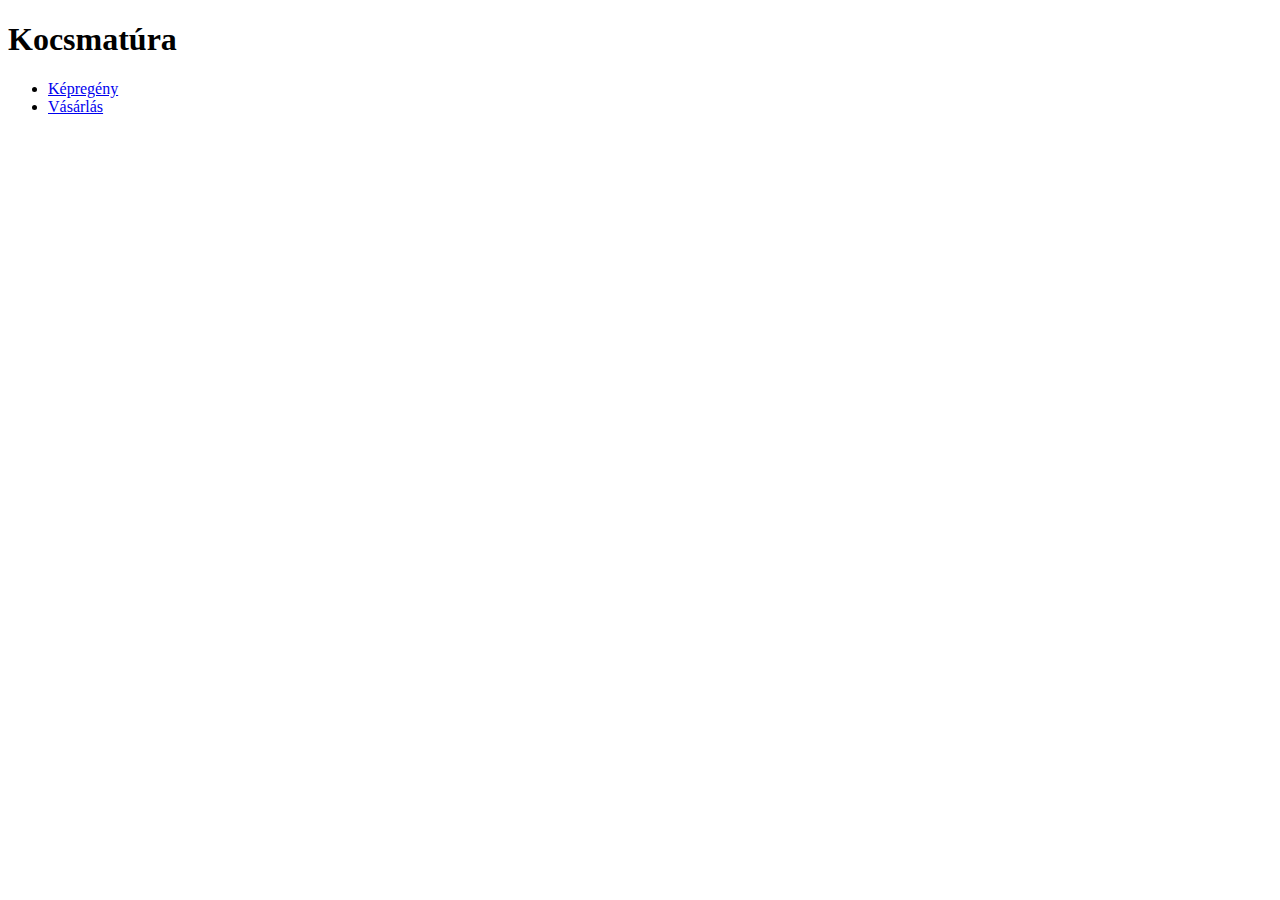
==== index.html @ c6f5bd1b "kezdes" ====
<!DOCTYPE html>
<html lang="en">
<head>
    <meta charset="UTF-8">
    <meta name="description" content="Free Web tutorials">
    <meta name="keywords" content="HTML, CSS, JavaScript">
    <meta name="author" content="Csorba Eszter, Kocsi Dorottya">
    <meta name="viewport" content="width=device-width, initial-scale=1.0">
    <title>Csorba Eszter, Kocsi Dorottya</title>
    <link rel="stylesheet" href="stilus.css" />
</head>
<body>
    <main>
        <header>
            <h1>Kocsmatúra</h1>
        </header>
        <nav>
            <ul>
                <li>
                    <a href="index.html">Képregény</a>
                </li>
                <li>
                    <a href="urlap.html" >Vásárlás</a>
                </li>
            </ul>
        </nav>
        <article>

        </article>
        <footer>

        </footer>
    </main>
</body>
</html>
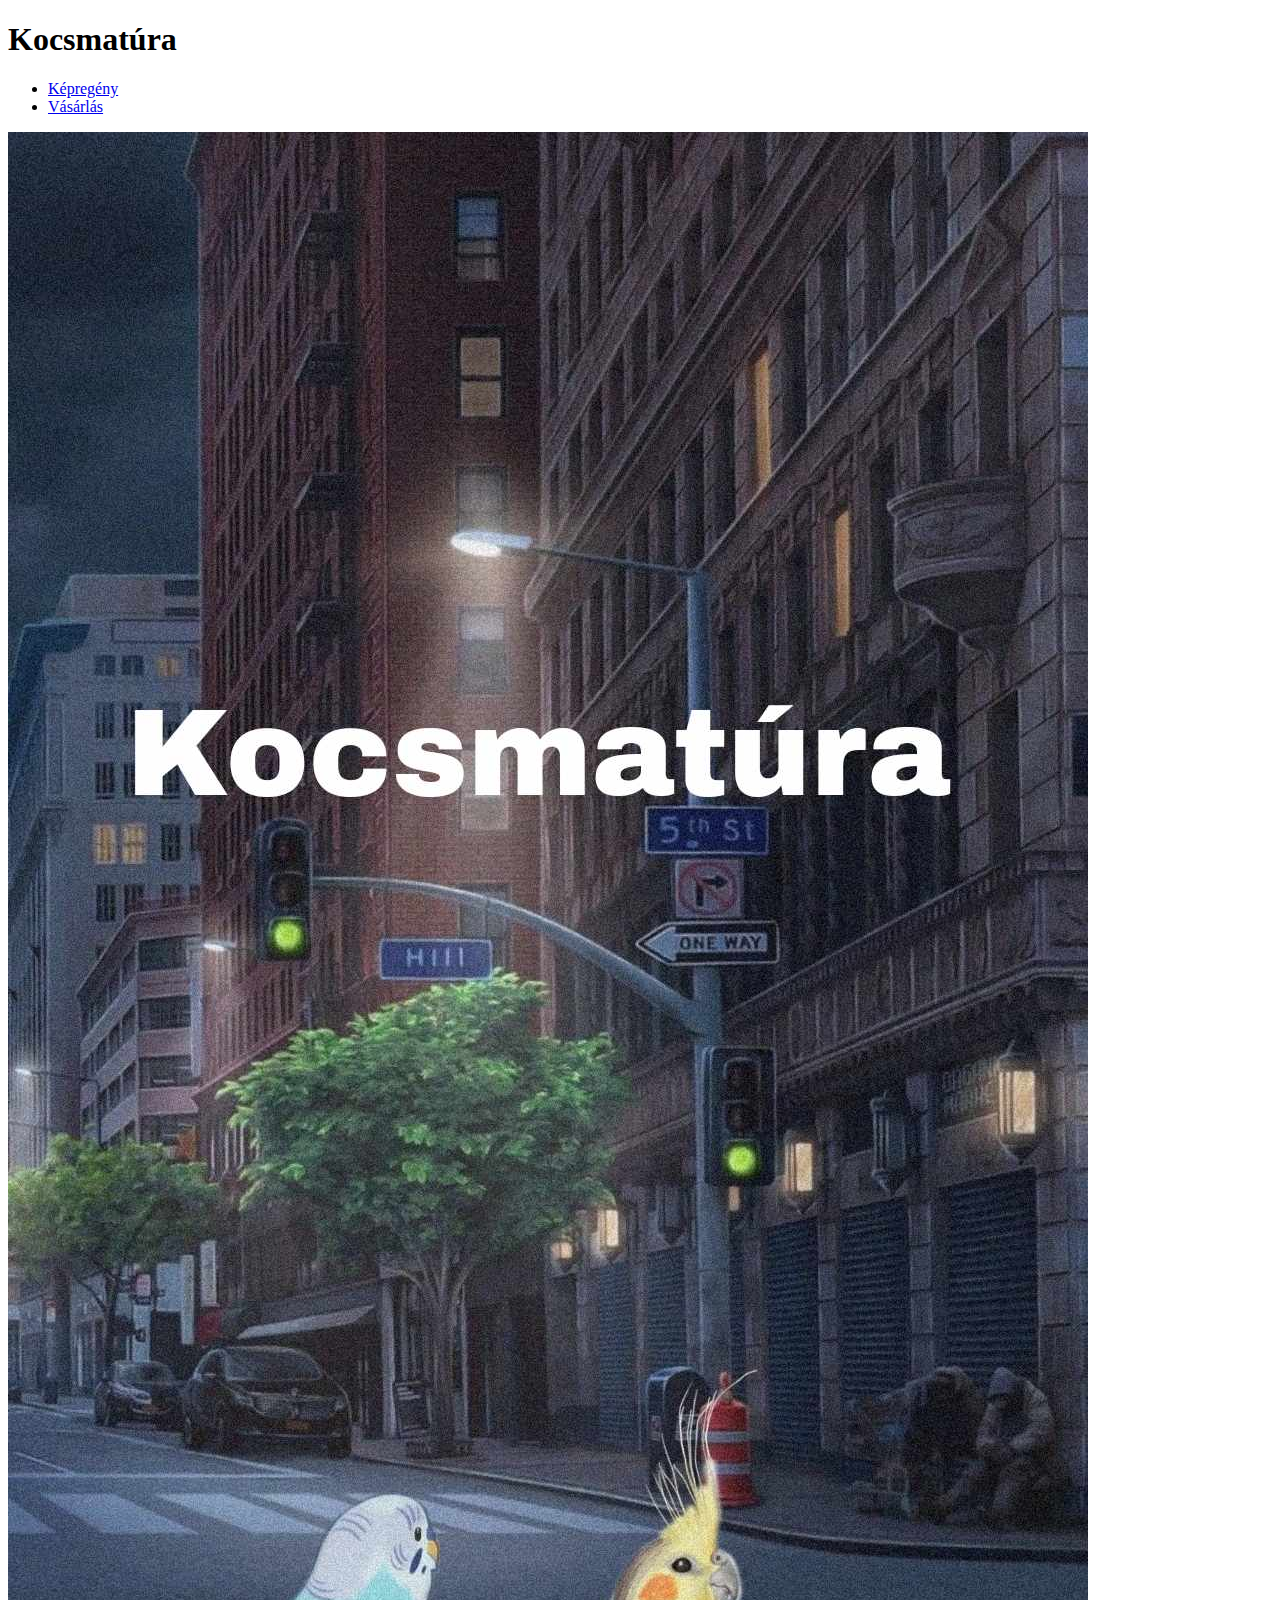
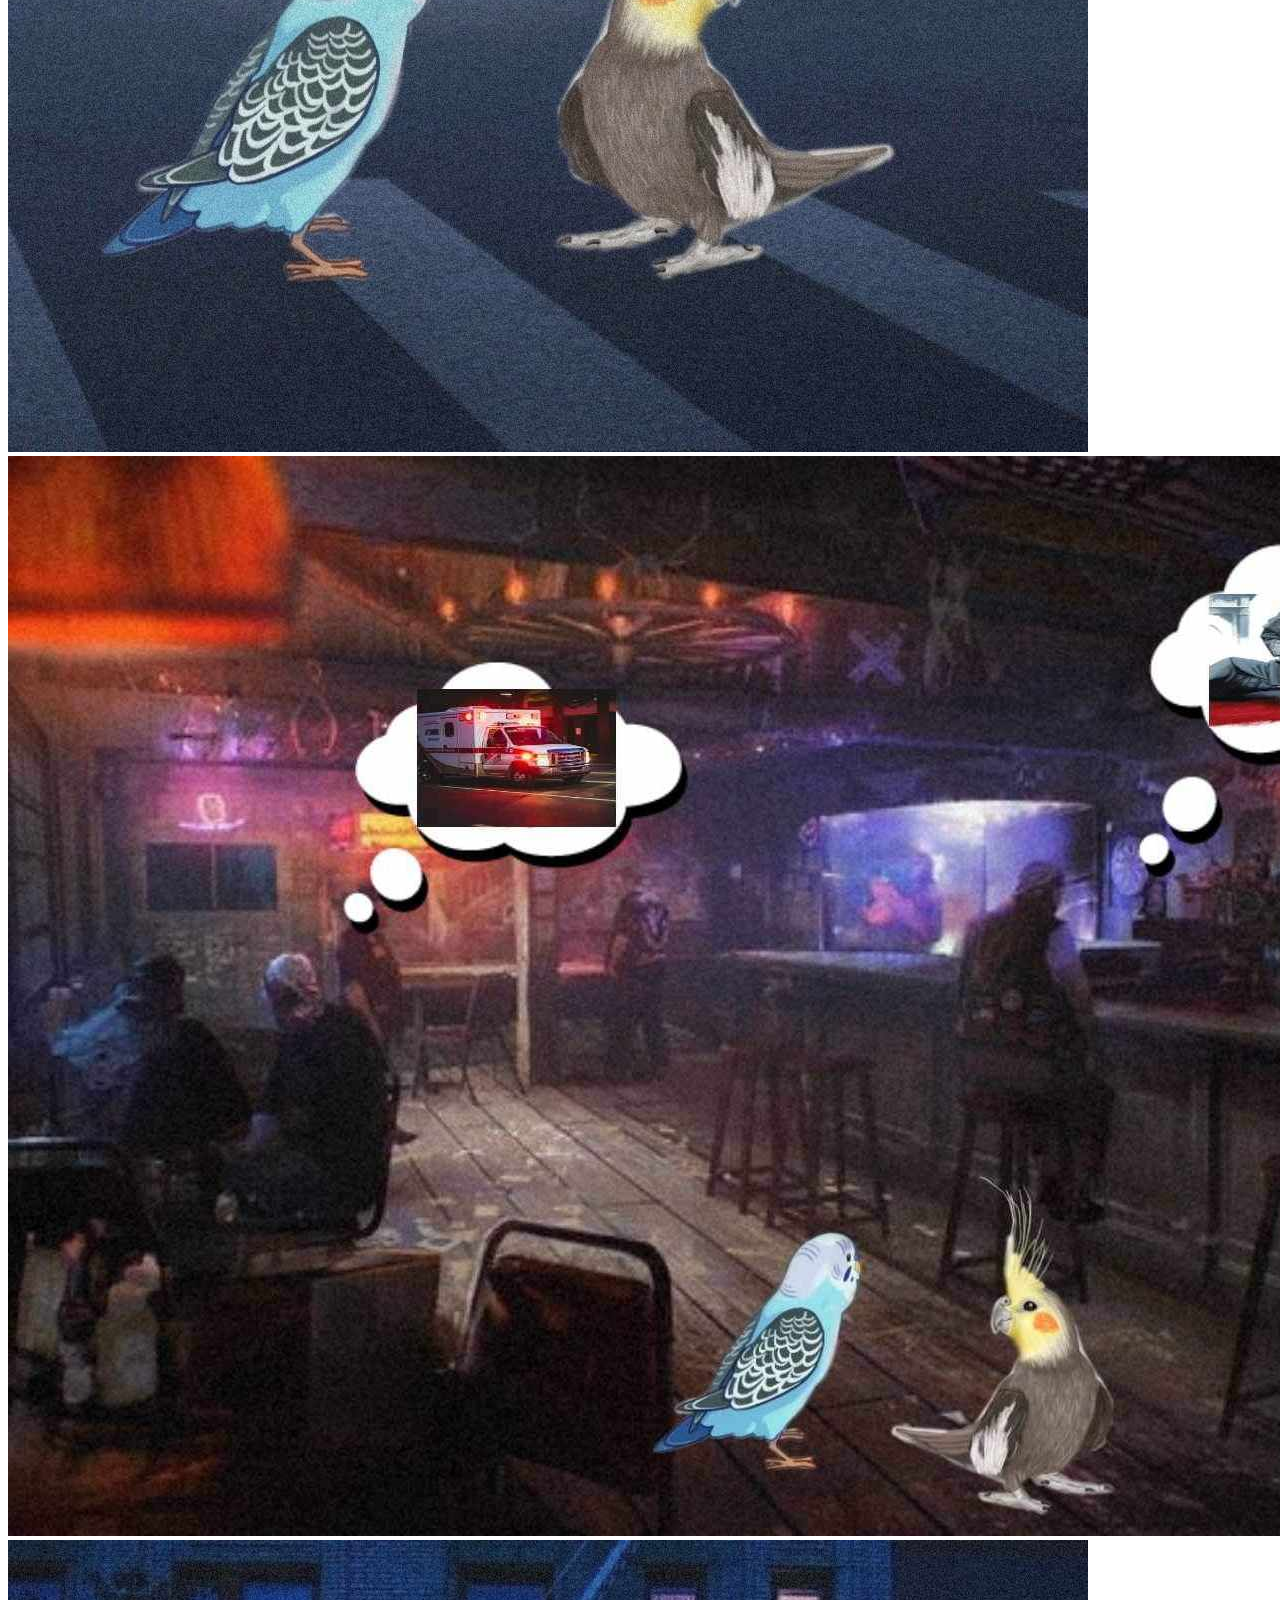
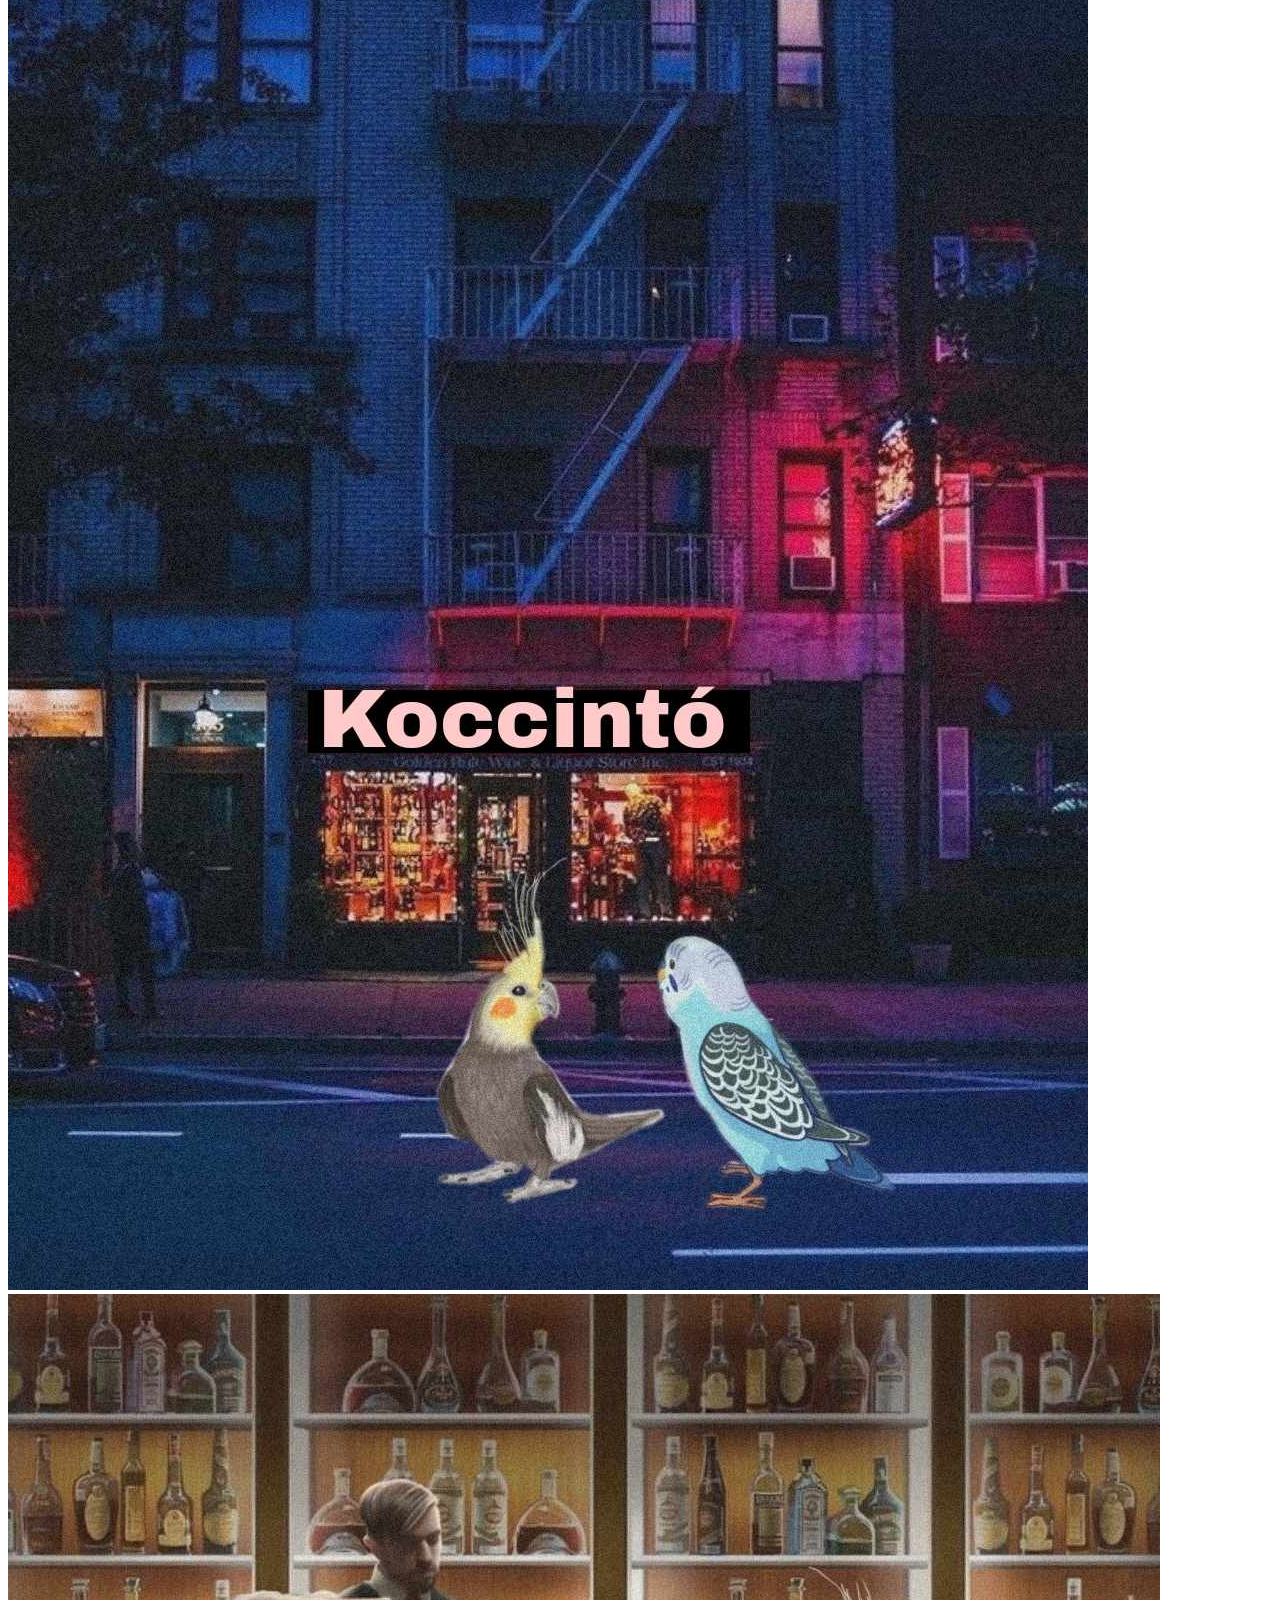
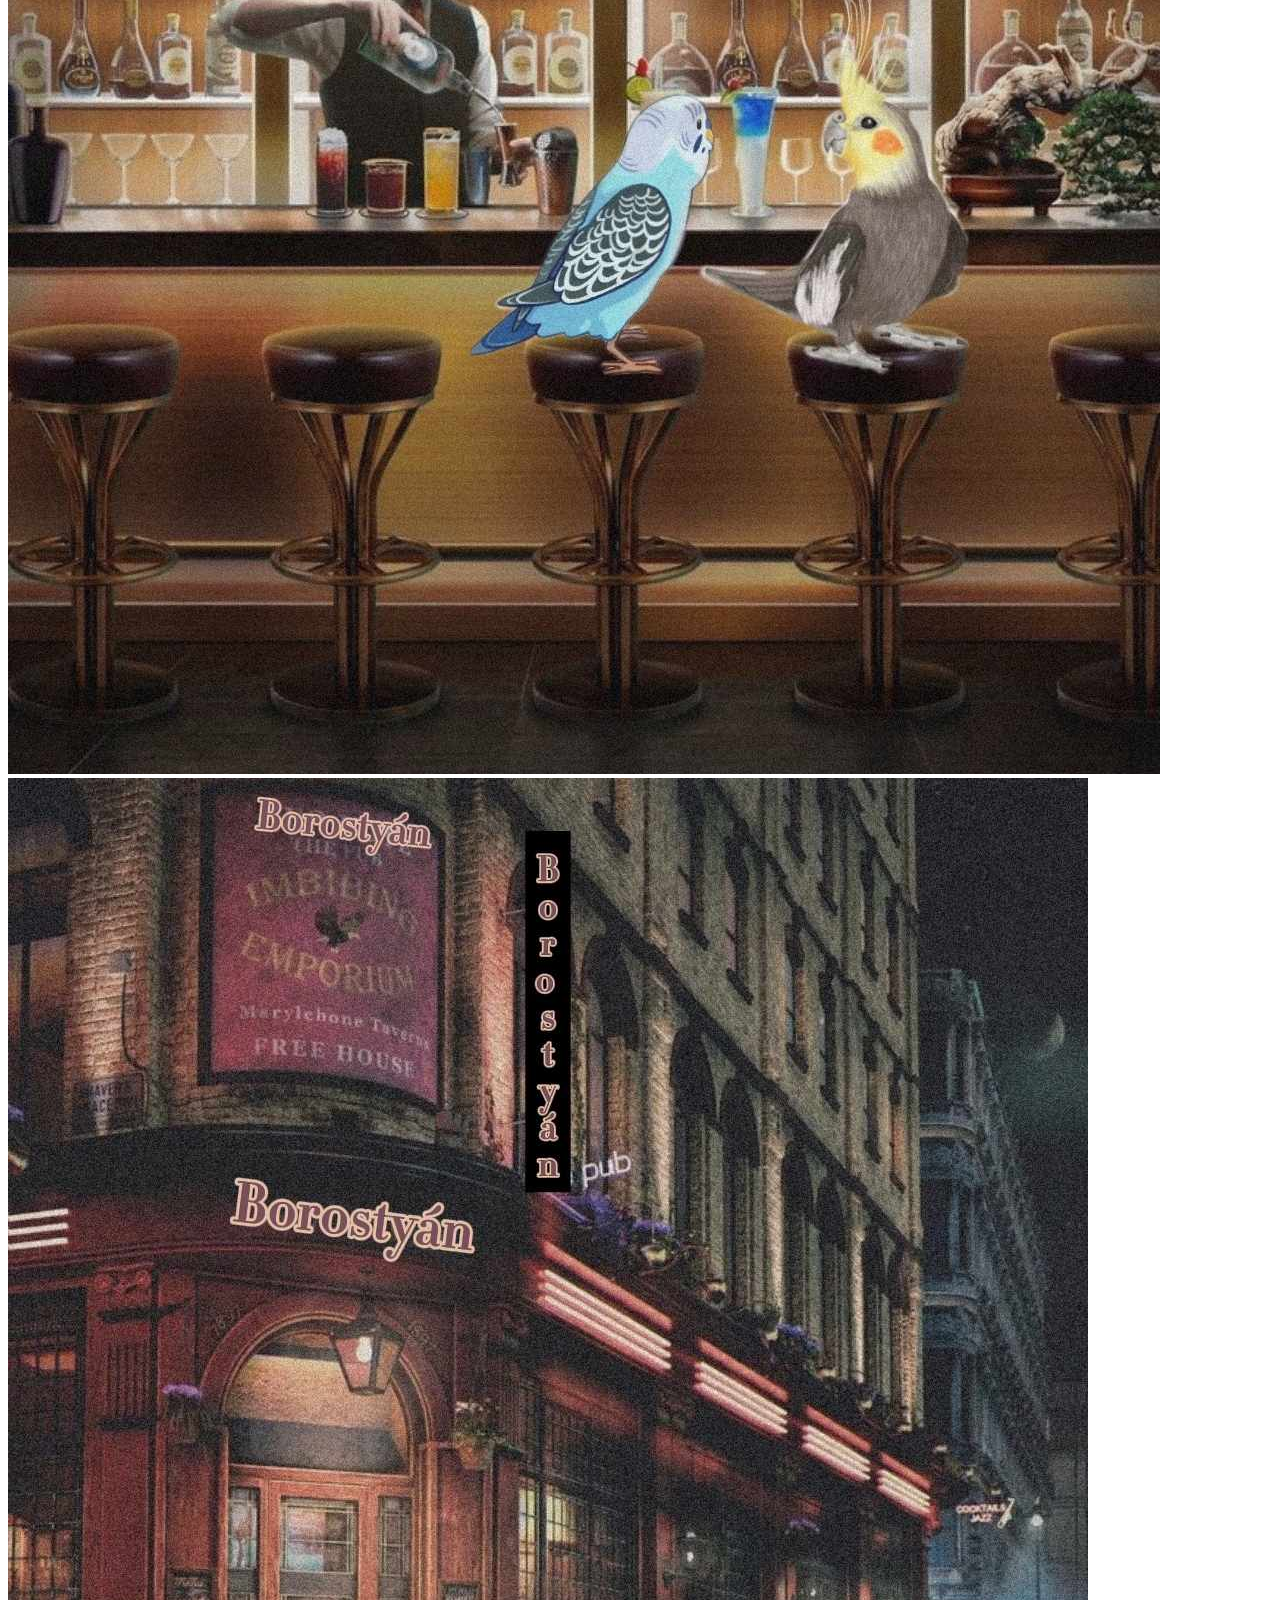
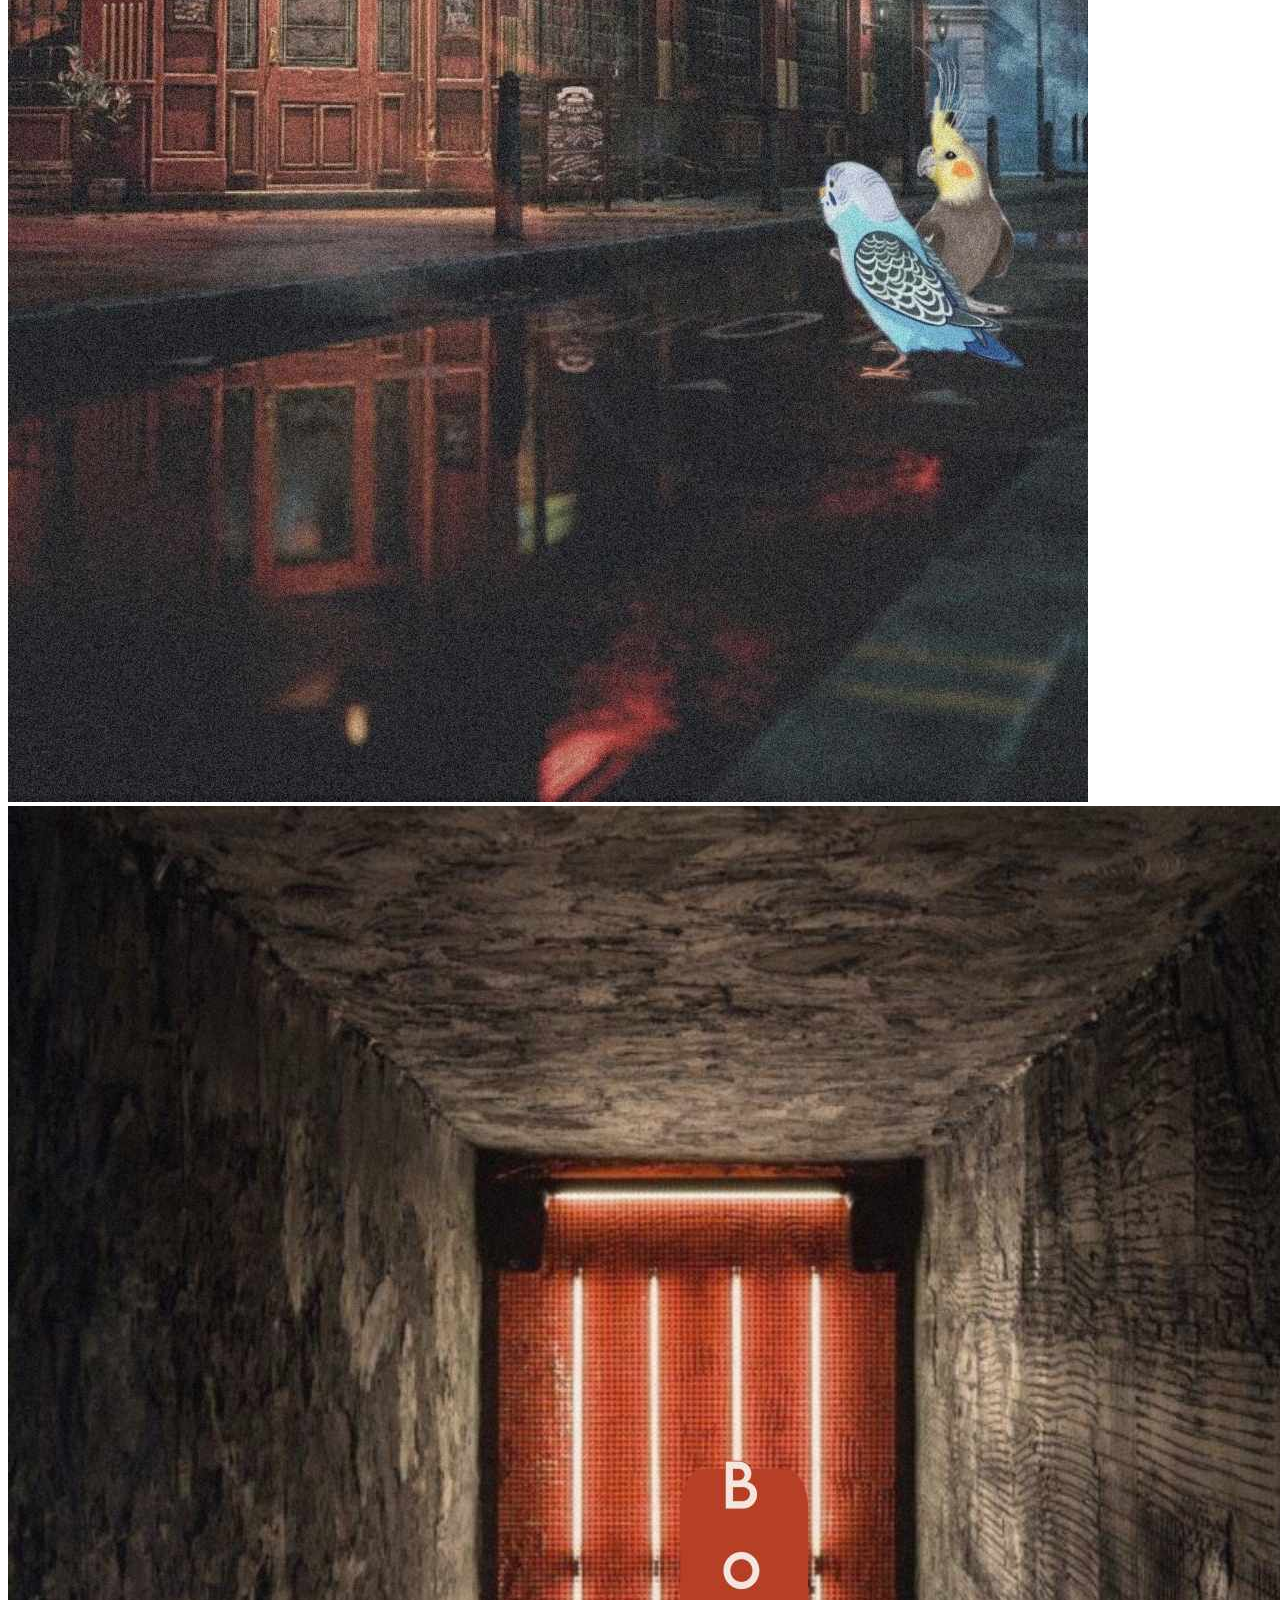
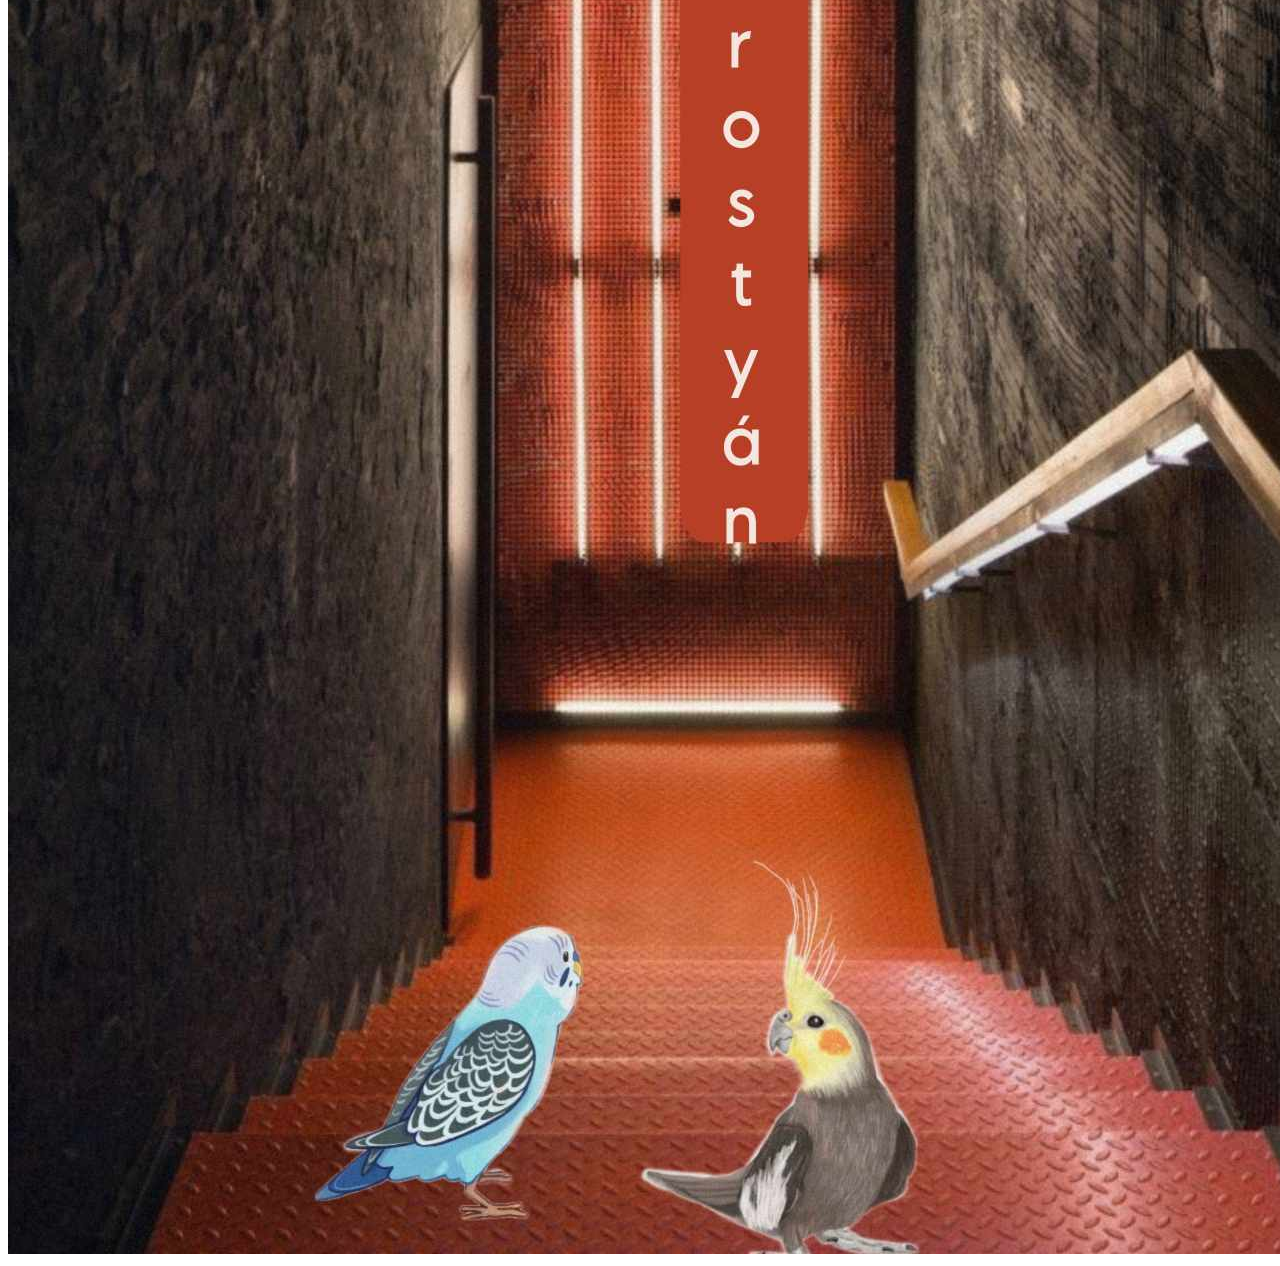
==== commit e4244037: "kepregeny html szerkesztese" ====
--- a/index.html
+++ b/index.html
@@ -10,8 +10,8 @@
     <link rel="stylesheet" href="stilus.css" />
 </head>
 <body>
-    <main>
-        <header>
+    <main class="kepregenyMain">
+        <header class="cim">
             <h1>Kocsmatúra</h1>
         </header>
         <nav>
@@ -24,8 +24,25 @@
                 </li>
             </ul>
         </nav>
-        <article>
-
+        <article class="kepregenyArticle">
+           <div class="kepek">
+                <img src="kepek/cim.jpg" alt="kep1">
+                </div>
+                <div class="kepek">
+                    <img src="kepek/rejtely.jpg" alt="kep2">
+                </div>  
+                <div class="kepek">
+                    <img src="kepek/koccinto.jpg" alt="kep3">
+                </div> 
+                <div class="kepek">
+                    <img src="kepek/pultos.jpg" alt="kep4">
+                </div> 
+                <div class="kepek">
+                    <img src="kepek/borostyan.jpg" alt="kep5">
+                </div>  
+                <div class="kepek">
+                    <img src="kepek/lepcso.jpg" alt="kep6">
+                </div>  
         </article>
         <footer>
 
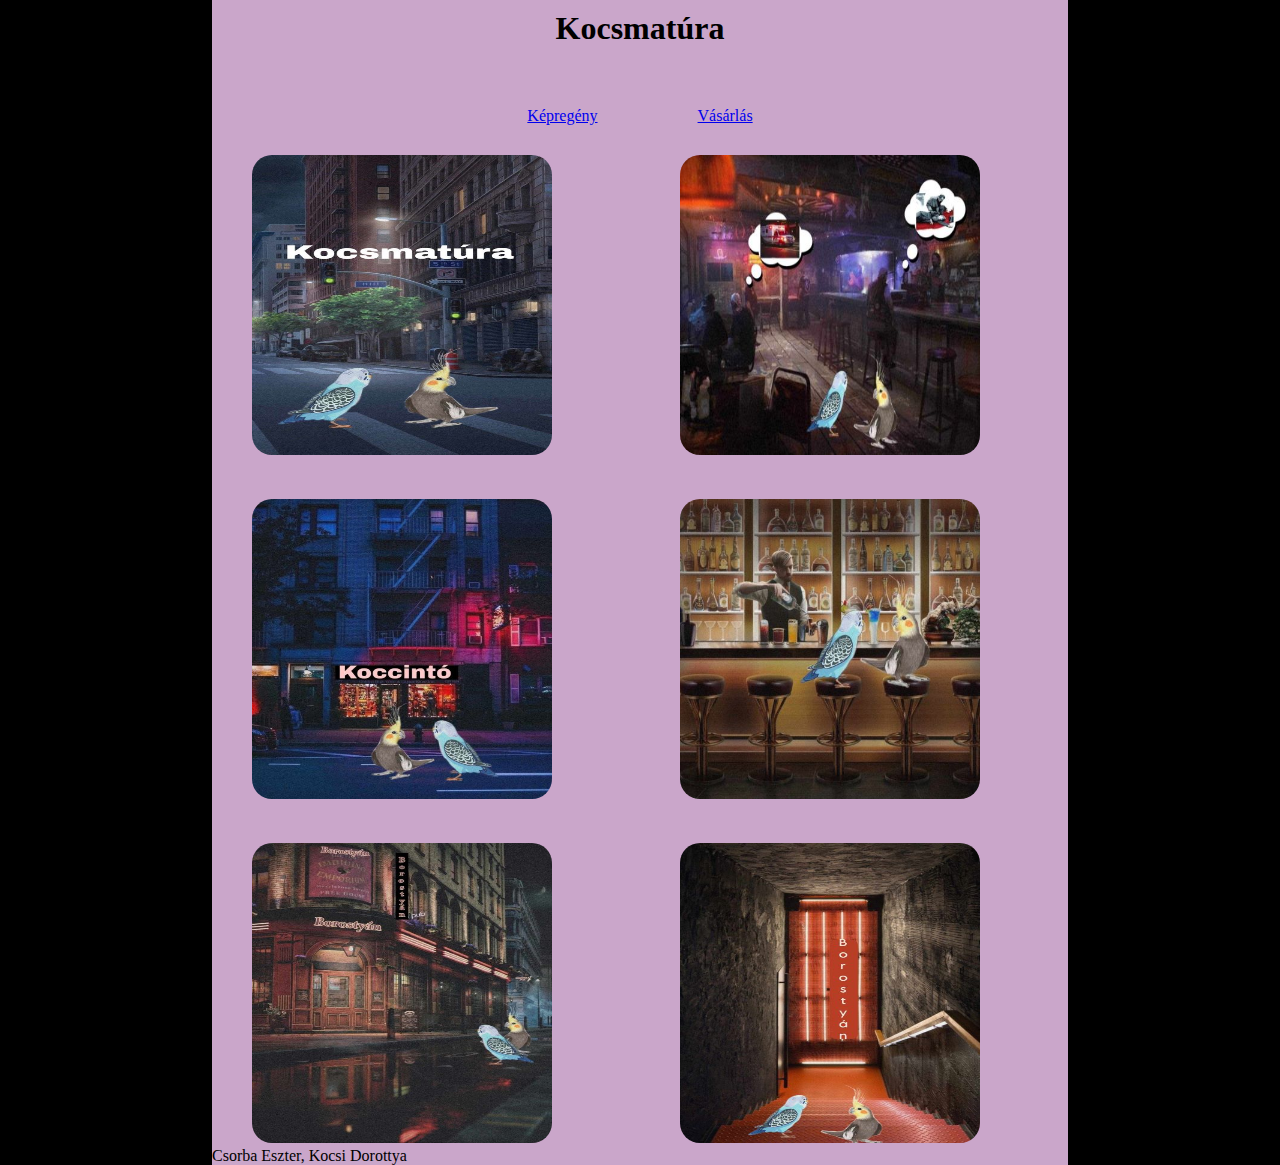
==== commit c87f9b8e: "css szerkesztese" ====
--- a/index.html
+++ b/index.html
@@ -10,8 +10,8 @@
     <link rel="stylesheet" href="stilus.css" />
 </head>
 <body>
-    <main class="kepregenyMain">
-        <header class="cim">
+    <main>
+        <header>
             <h1>Kocsmatúra</h1>
         </header>
         <nav>
@@ -45,7 +45,7 @@
                 </div>  
         </article>
         <footer>
-
+            Csorba Eszter, Kocsi Dorottya
         </footer>
     </main>
 </body>
--- a/stilus.css
+++ b/stilus.css
@@ -0,0 +1,59 @@
+*{
+    box-sizing: border-box;
+    padding: 0;
+    margin: 0;
+    
+}
+body{
+    background-color: black;
+    font-family:Cambria, Cochin, Georgia, Times, 'Times New Roman', serif;
+}
+header{
+    flex: 0 0 100%;
+    color: black;
+    text-align: center;
+    padding: 30px;
+    padding-top: 10px;
+}
+
+main {
+    display: flex;
+    flex-wrap: wrap;
+    flex-direction: row;
+    width: 80%;
+    max-width: 856px;
+    background-color: rgba(239, 196, 239, 0.849);
+    margin: auto;
+    
+}
+nav ul{
+    margin-top: 30px;
+    margin-bottom: 30px;
+    list-style-type: none;
+    display: flex;
+    justify-content: center;
+    gap: 100px;
+}
+nav {
+    flex: 0 0 100%;
+}
+
+img {
+    width: 300px;
+    height: 300px; 
+    border-radius: 20px;
+}
+
+.kepregenyArticle {
+    flex: 0 0 100%;
+    display: flex;
+    flex-direction: row;
+    flex-wrap: wrap;
+    gap: 40px;
+    padding-left: 40px;
+}
+
+.kepek {
+    flex: 1 1 calc(50% - 40px); ;
+}
+
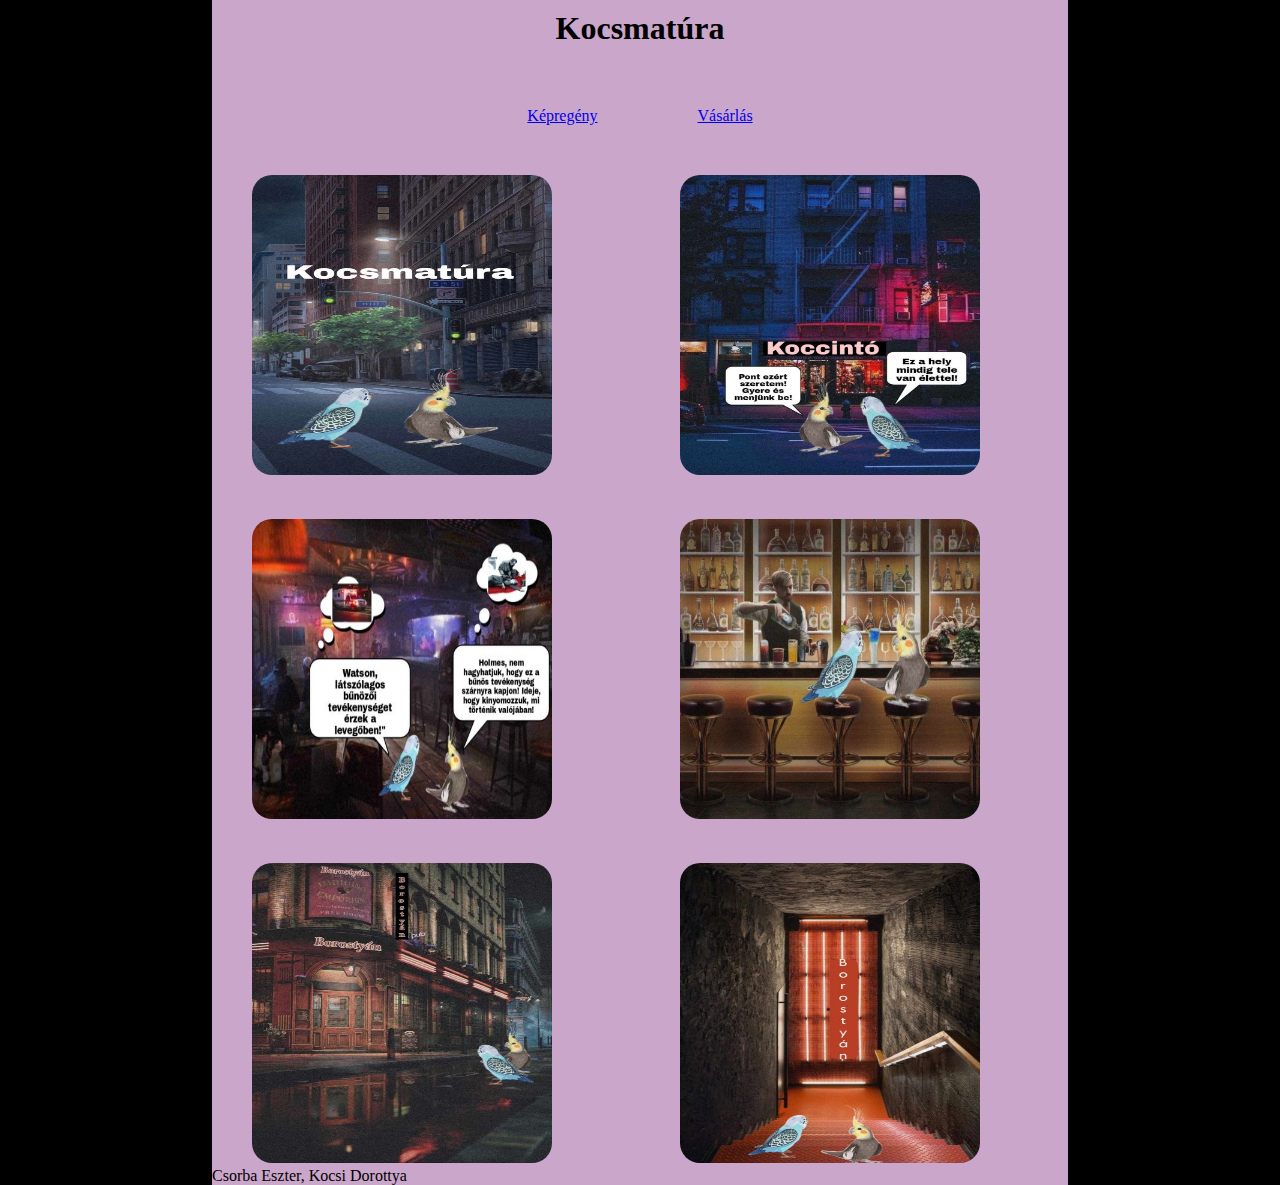
==== commit f31e9f68: "kepregeny kep szerkesztese" ====
--- a/index.html
+++ b/index.html
@@ -29,10 +29,11 @@
                 <img src="kepek/cim.jpg" alt="kep1">
                 </div>
                 <div class="kepek">
-                    <img src="kepek/rejtely.jpg" alt="kep2">
+                    <img src="kepek/koccinto.jpg" alt="kep3">
+                    
                 </div>  
                 <div class="kepek">
-                    <img src="kepek/koccinto.jpg" alt="kep3">
+                    <img src="kepek/rejtely.jpg" alt="kep2">
                 </div> 
                 <div class="kepek">
                     <img src="kepek/pultos.jpg" alt="kep4">
--- a/stilus.css
+++ b/stilus.css
@@ -28,7 +28,7 @@
 }
 nav ul{
     margin-top: 30px;
-    margin-bottom: 30px;
+    margin-bottom: 50px;
     list-style-type: none;
     display: flex;
     justify-content: center;
@@ -42,6 +42,14 @@
     width: 300px;
     height: 300px; 
     border-radius: 20px;
+    position: relative;
+    overflow: hidden;
+    display: inline-block;
+    transition: transform 0.3s ease; 
+}
+
+img:hover {
+    transform: scale(1.4); 
 }
 
 .kepregenyArticle {
@@ -54,6 +62,6 @@
 }
 
 .kepek {
-    flex: 1 1 calc(50% - 40px); ;
+    flex: 1 1 calc(50% - 40px);
 }
 
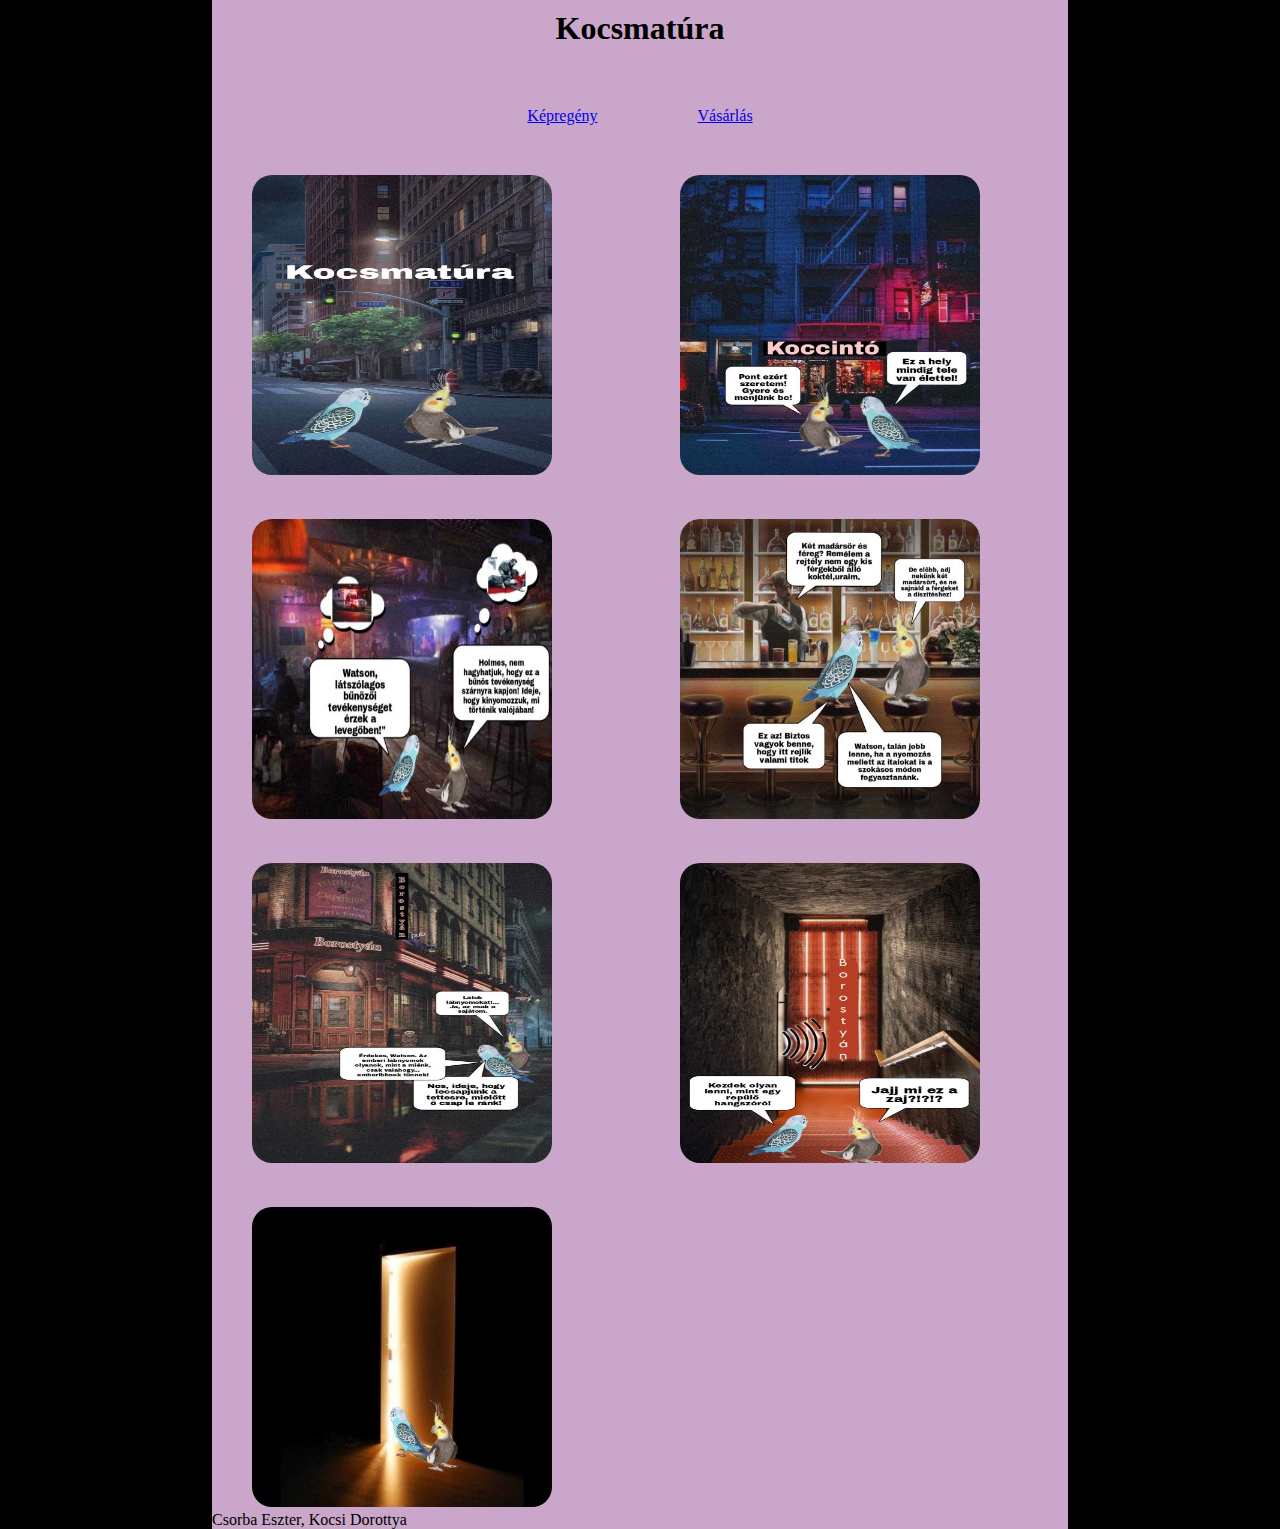
==== commit c68ae222: "kepek" ====
--- a/index.html
+++ b/index.html
@@ -44,6 +44,9 @@
                 <div class="kepek">
                     <img src="kepek/lepcso.jpg" alt="kep6">
                 </div>  
+                <div class="kepek">
+                    <img src="kepek/ajto.jpg" alt="kep7">
+                </div> 
         </article>
         <footer>
             Csorba Eszter, Kocsi Dorottya
--- a/stilus.css
+++ b/stilus.css
@@ -49,7 +49,7 @@
 }
 
 img:hover {
-    transform: scale(1.4); 
+    transform: scale(1.3); 
 }
 
 .kepregenyArticle {
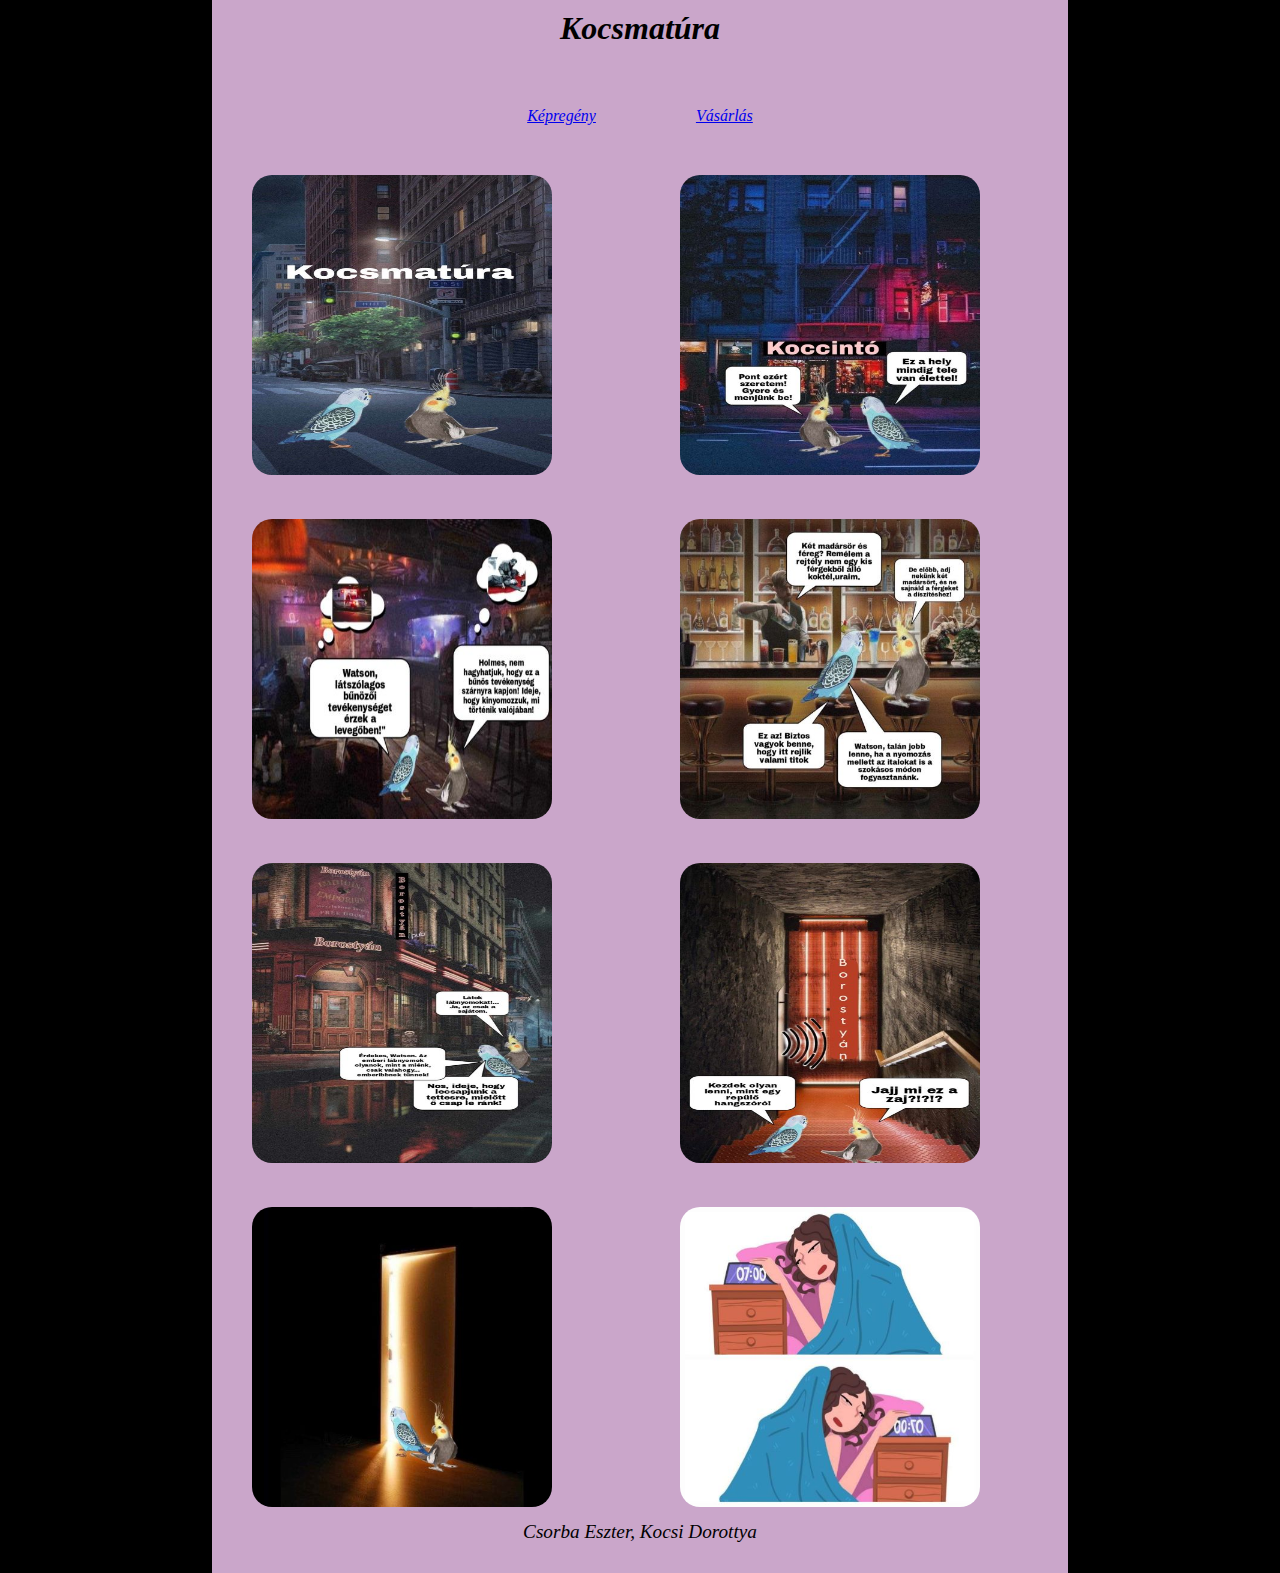
==== commit 296102bf: "majdnem kesz index html oldal" ====
--- a/index.html
+++ b/index.html
@@ -47,9 +47,12 @@
                 <div class="kepek">
                     <img src="kepek/ajto.jpg" alt="kep7">
                 </div> 
+                <div class="kepek">
+                    <img src="kepek/felebredes.jpg" alt="kep8">
+                </div> 
         </article>
         <footer>
-            Csorba Eszter, Kocsi Dorottya
+           Csorba Eszter, Kocsi Dorottya
         </footer>
     </main>
 </body>
--- a/stilus.css
+++ b/stilus.css
@@ -7,6 +7,7 @@
 body{
     background-color: black;
     font-family:Cambria, Cochin, Georgia, Times, 'Times New Roman', serif;
+    font-style: italic;
 }
 header{
     flex: 0 0 100%;
@@ -65,3 +66,14 @@
     flex: 1 1 calc(50% - 40px);
 }
 
+footer {
+    width: 100%;
+    text-align: center;
+    margin: 20px;
+    padding-bottom: 10px;
+    margin-top: 10px;
+    font-size: larger;
+    font-style: italic;
+}
+
+
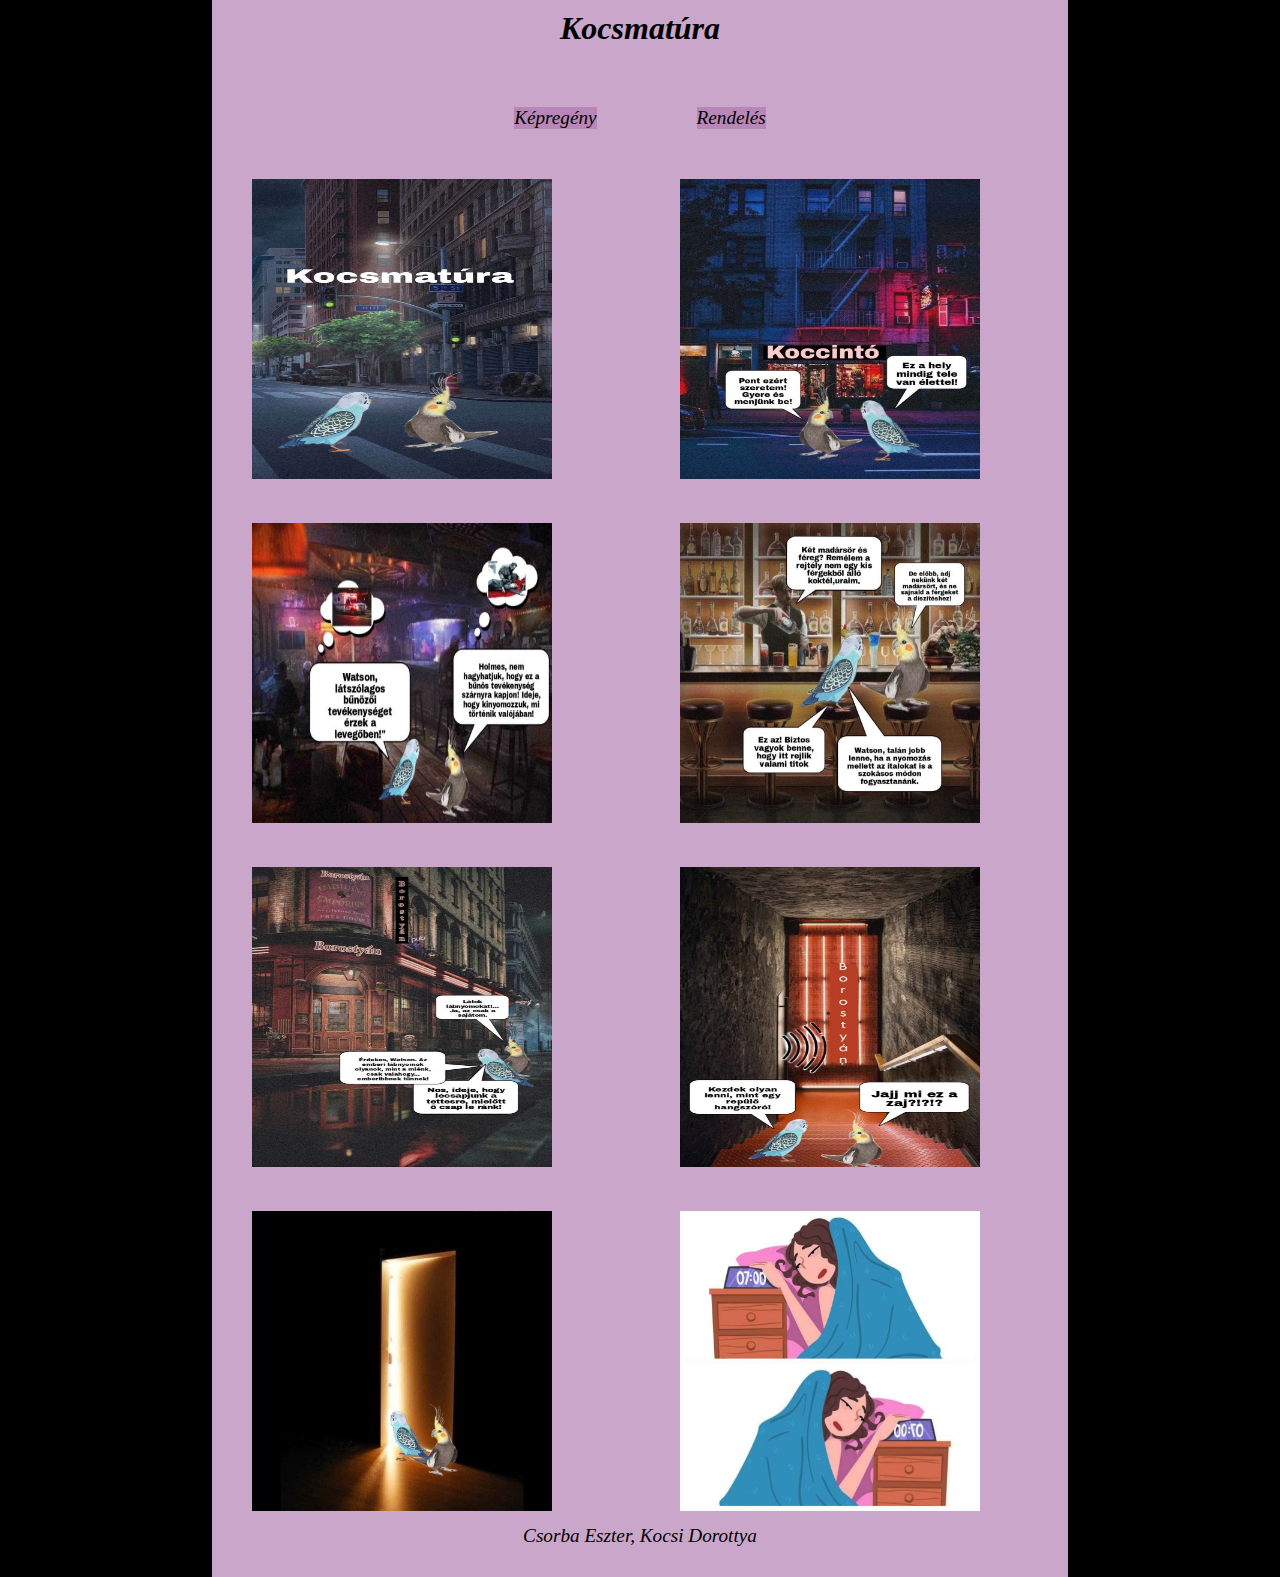
==== commit 99520f56: "urlap html kesz" ====
--- a/index.html
+++ b/index.html
@@ -20,7 +20,7 @@
                     <a href="index.html">Képregény</a>
                 </li>
                 <li>
-                    <a href="urlap.html" >Vásárlás</a>
+                    <a href="urlap.html" >Rendelés</a>
                 </li>
             </ul>
         </nav>
--- a/stilus.css
+++ b/stilus.css
@@ -35,6 +35,27 @@
     justify-content: center;
     gap: 100px;
 }
+nav a{
+    text-decoration: none;
+    color:black;
+}
+nav li{
+    flex-direction: column;
+    background-color: rgba(161, 94, 161, 0.427);
+    border: 60px;
+    text-align: center;
+    max-width:100%;
+    font-size:larger
+}
+nav a:hover{
+    color: black;
+}
+nav li:hover{
+    background-color: rgba(128, 85, 128, 0.925);
+    color: black;
+    
+}
+
 nav {
     flex: 0 0 100%;
 }
@@ -42,7 +63,6 @@
 img {
     width: 300px;
     height: 300px; 
-    border-radius: 20px;
     position: relative;
     overflow: hidden;
     display: inline-block;
@@ -75,5 +95,15 @@
     font-size: larger;
     font-style: italic;
 }
-
-
+/*mobilos*/
+@media only screen and (max-width: 400px) {
+    nav ul{
+        gap: 40px;
+    }
+}
+/*tabletes*/
+@media only screen and (max-width: 700px) {
+    nav ul{
+        gap: 40px;
+    }
+}
